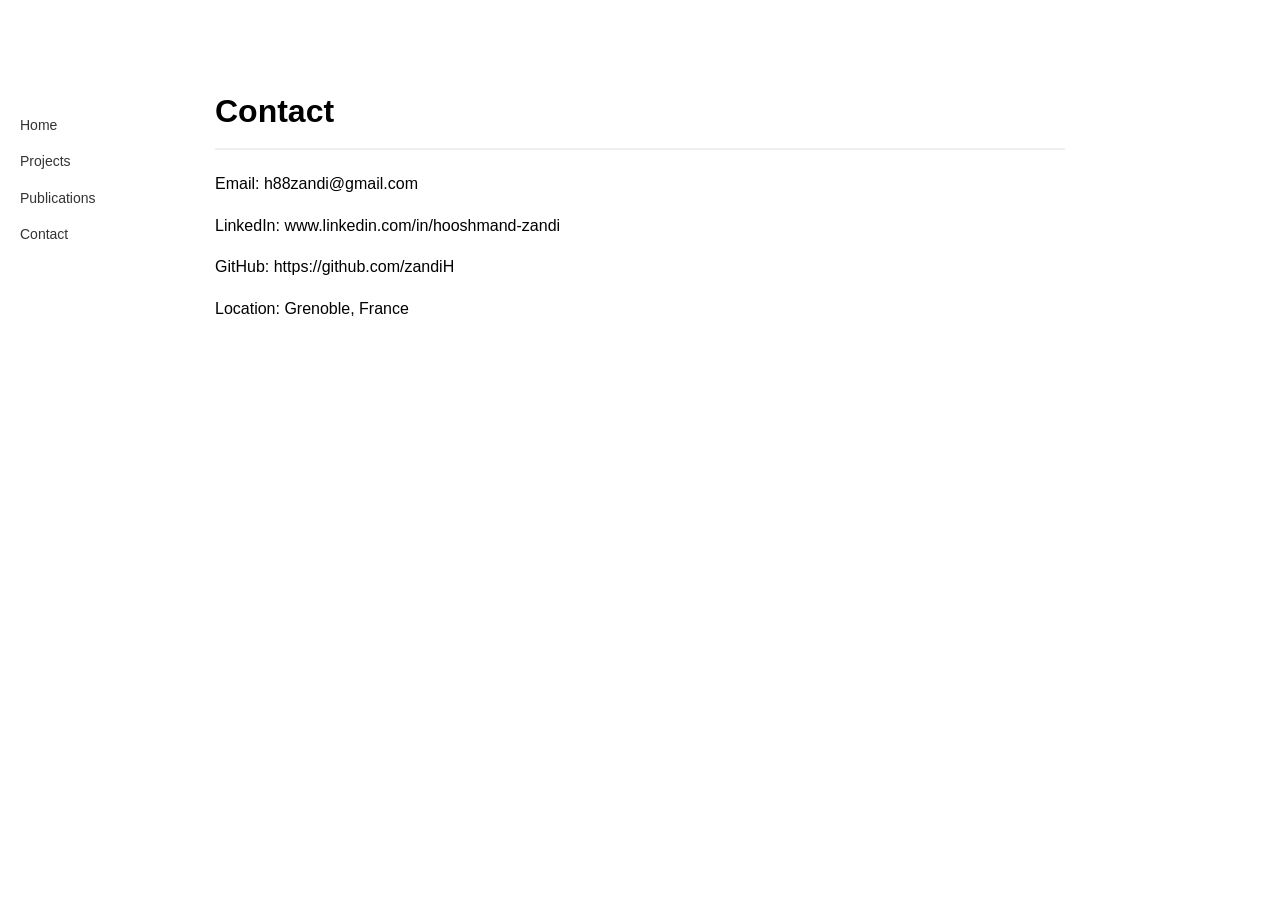
==== contact.html @ 0b02e0d7 "Rename contact to contact.html" ====
<!DOCTYPE html>
<html>
<head>
  <title>Contact - Hooshmand Zandi</title>
  <style>
    /* Same CSS as above */
    body {
      font-family: Arial;
      max-width: 900px;
      margin: auto;
      padding: 40px;
      line-height: 1.6;
      background-image: url("https://upload.wikimedia.org/wikipedia/commons/3/3f/Fourier_transform_time_frequency.gif");
      background-size: cover;
      background-attachment: fixed;
      background-repeat: no-repeat;
      background-position: center;
    }
    .content {
      background: rgba(255, 255, 255, 0.92);
      padding: 25px;
      border-radius: 10px;
    }
    h1 {
      border-bottom: 2px solid #eee;
      padding-bottom: 10px;
    }
    .sidebar {
      position: fixed;
      left: 20px;
      top: 100px;
      width: 160px;
      font-size: 14px;
    }
    .sidebar a {
      display: block;
      margin: 5px 0;
      text-decoration: none;
      color: #333;
    }
    .sidebar a:hover {
      color: #0077cc;
    }
  </style>
</head>
<body>
  <div class="sidebar">
    <p><a href="index.html">Home</a></p>
    <p><a href="projects.html">Projects</a></p>
    <p><a href="publications.html">Publications</a></p>
    <p><a href="contact.html">Contact</a></p>
  </div>

  <div class="content">
    <h1>Contact</h1>
    <p>Email: h88zandi@gmail.com</p>
    <p>LinkedIn: www.linkedin.com/in/hooshmand-zandi</p>
    <p>GitHub: https://github.com/zandiH</p>
    <p>Location: Grenoble, France</p>
  </div>
</body>
</html>
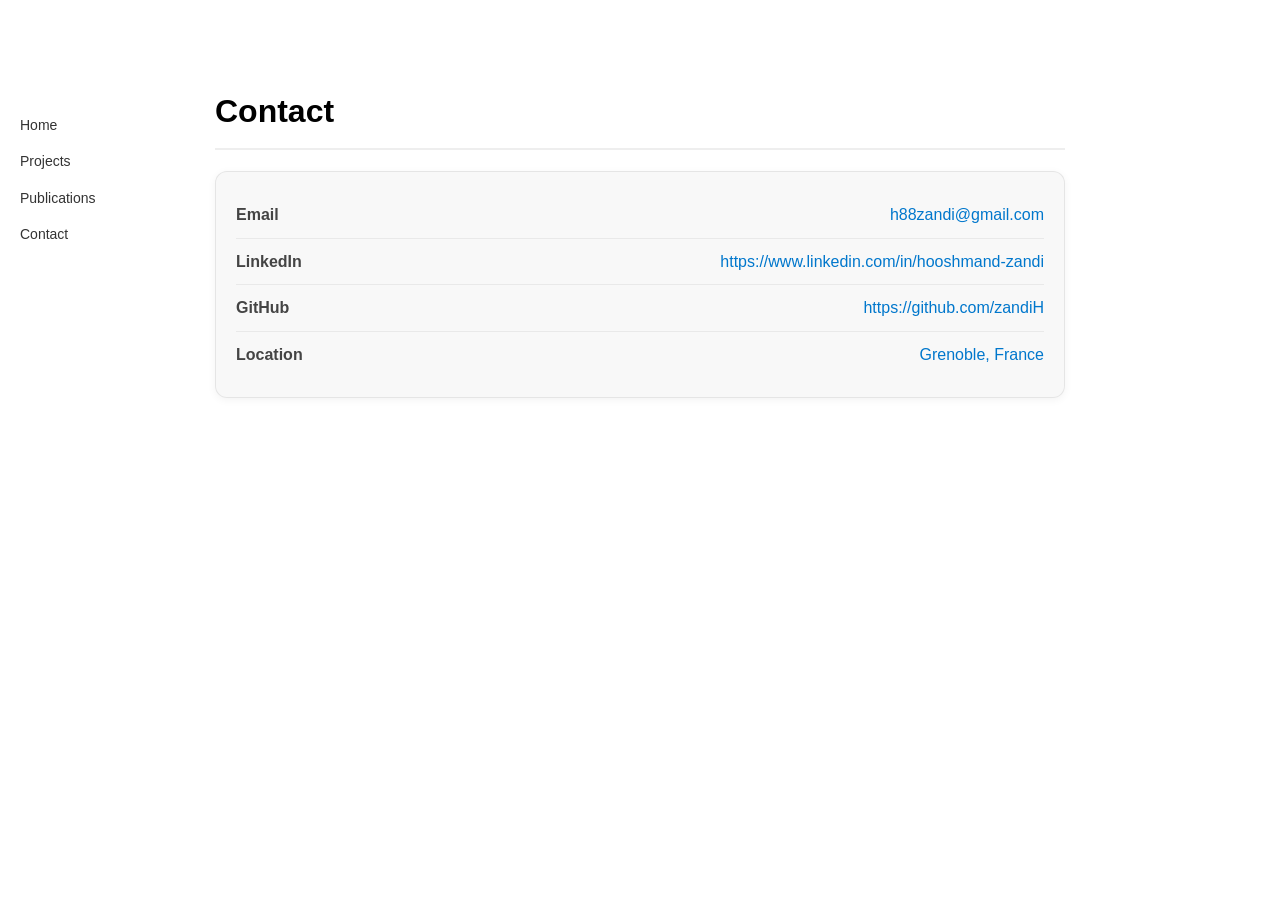
==== commit 929b3773: "update website" ====
--- a/contact.html
+++ b/contact.html
@@ -1,6 +1,7 @@
 <!DOCTYPE html>
 <html>
 <head>
+  <link rel="stylesheet" href="style.css">
   <title>Contact - Hooshmand Zandi</title>
   <style>
     /* Same CSS as above */
@@ -42,6 +43,7 @@
       color: #0077cc;
     }
   </style>
+
 </head>
 <body>
   <div class="sidebar">
@@ -51,12 +53,37 @@
     <p><a href="contact.html">Contact</a></p>
   </div>
 
-  <div class="content">
-    <h1>Contact</h1>
-    <p>Email: h88zandi@gmail.com</p>
-    <p>LinkedIn: www.linkedin.com/in/hooshmand-zandi</p>
-    <p>GitHub: https://github.com/zandiH</p>
-    <p>Location: Grenoble, France</p>
+ <div class="content">
+  <h1>Contact</h1>
+
+  <div class="contact-card">
+
+    <div class="contact-item">
+      <span class="label">Email</span>
+      <span class="value">h88zandi@gmail.com</span>
+    </div>
+
+    <div class="contact-item">
+      <span class="label">LinkedIn</span>
+      <a class="value" href="https://www.linkedin.com/in/hooshmand-zandi" target="_blank">
+        https://www.linkedin.com/in/hooshmand-zandi
+      </a>
+    </div>
+
+    <div class="contact-item">
+      <span class="label">GitHub</span>
+      <a class="value" href="https://github.com/zandiH" target="_blank">
+        https://github.com/zandiH
+      </a>
+    </div>
+
+    <div class="contact-item">
+      <span class="label">Location</span>
+      <span class="value">Grenoble, France</span>
+    </div>
+
   </div>
+</div>
+
 </body>
 </html>
--- a/style.css
+++ b/style.css
@@ -0,0 +1,182 @@
+body {
+  font-family: Arial;
+  max-width: 900px;
+  margin: auto;
+  padding: 40px;
+  line-height: 1.6;
+  background-image: url("https://upload.wikimedia.org/wikipedia/commons/3/3f/Fourier_transform_time_frequency.gif");
+  background-size: cover;
+  background-attachment: fixed;
+  background-repeat: no-repeat;
+  background-position: center;
+}
+
+/* main content box */
+.content {
+  background: rgba(255, 255, 255, 0.92);
+  padding: 25px;
+  border-radius: 10px;
+}
+
+/* sidebar */
+.sidebar {
+  position: fixed;
+  left: 20px;
+  top: 100px;
+  width: 160px;
+  font-size: 14px;
+}
+
+.sidebar a {
+  display: block;
+  margin: 5px 0;
+  text-decoration: none;
+  color: #333;
+}
+
+.sidebar a:hover {
+  color: #0077cc;
+}
+
+/* headings */
+h1 {
+  border-bottom: 2px solid #eee;
+  padding-bottom: 10px;
+}
+
+.card h3 {
+  font-size: 20px;
+  font-weight: 700;
+  color: #111;
+  margin-bottom: 15px;
+  padding-bottom: 6px;
+  border-bottom: 2px solid rgba(0, 0, 0, 0.1);
+  letter-spacing: 0.5px;
+}
+
+
+/*-----------------------------------------------------------------------------------------*/
+.paper {
+  position: relative;
+  margin: 18px 0;
+  padding: 14px 16px;
+  background: rgba(245, 245, 245, 0.65);
+  border: 1px solid rgba(0, 0, 0, 0.08);
+  border-radius: 10px;
+  box-shadow: 0 2px 6px rgba(0, 0, 0, 0.04);
+  counter-increment: paper;
+}
+
+/* numbering badge */
+.paper::before {
+  content: counter(paper);
+  position: absolute;
+  left: -10px;
+  top: -10px;
+  background: #666;
+  color: white;
+  font-size: 12px;
+  font-weight: bold;
+  width: 24px;
+  height: 24px;
+  display: flex;
+  align-items: center;
+  justify-content: center;
+  border-radius: 50%;
+}
+
+/* text styles */
+.authors {
+  font-size: 13px;
+  color: #444;
+}
+
+.me {
+  font-weight: 700;
+}
+
+.title {
+  font-size: 15px;
+  font-weight: 600;
+  display: block;
+  margin: 4px 0;
+  color: #111;
+}
+
+.venue {
+  font-size: 12px;
+  color: #666;
+}
+
+.venue a {
+  color: #0077cc;
+  text-decoration: none;
+}
+
+.venue a:hover {
+  text-decoration: underline;
+}
+/*-----------------------------------------------------------------------------------------*/
+.contact-card {
+  margin-top: 20px;
+  background: rgba(245, 245, 245, 0.7);
+  border: 1px solid rgba(0, 0, 0, 0.08);
+  border-radius: 12px;
+  padding: 20px;
+  box-shadow: 0 2px 8px rgba(0, 0, 0, 0.05);
+}
+
+/* each row */
+.contact-item {
+  display: flex;
+  justify-content: space-between;
+  padding: 10px 0;
+  border-bottom: 1px solid rgba(0, 0, 0, 0.06);
+}
+
+.contact-item:last-child {
+  border-bottom: none;
+}
+
+/* label (Email, GitHub, etc.) */
+.label {
+  font-weight: 600;
+  color: #444;
+}
+
+/* value */
+.value {
+  color: #0077cc;
+  text-decoration: none;
+}
+
+a.value:hover {
+  text-decoration: underline;
+}
+/*-----------------------------------------------------------------------------------------*/
+.project-card {
+  background: rgba(245, 245, 245, 0.75);
+  border: 1px solid rgba(0, 0, 0, 0.08);
+  border-radius: 10px;
+  padding: 15px 18px;
+  margin: 15px 0;
+  box-shadow: 0 2px 6px rgba(0, 0, 0, 0.04);
+  transition: transform 0.2s ease;
+}
+
+.project-card:hover {
+  transform: translateY(-3px);
+}
+
+.project-card h3 {
+  margin: 0;
+  font-size: 17px;
+  color: #111;
+}
+
+.type {
+  margin-top: 5px;
+  font-size: 13px;
+  color: #666;
+}
+/*-----------------------------------------------------------------------------------------*/
